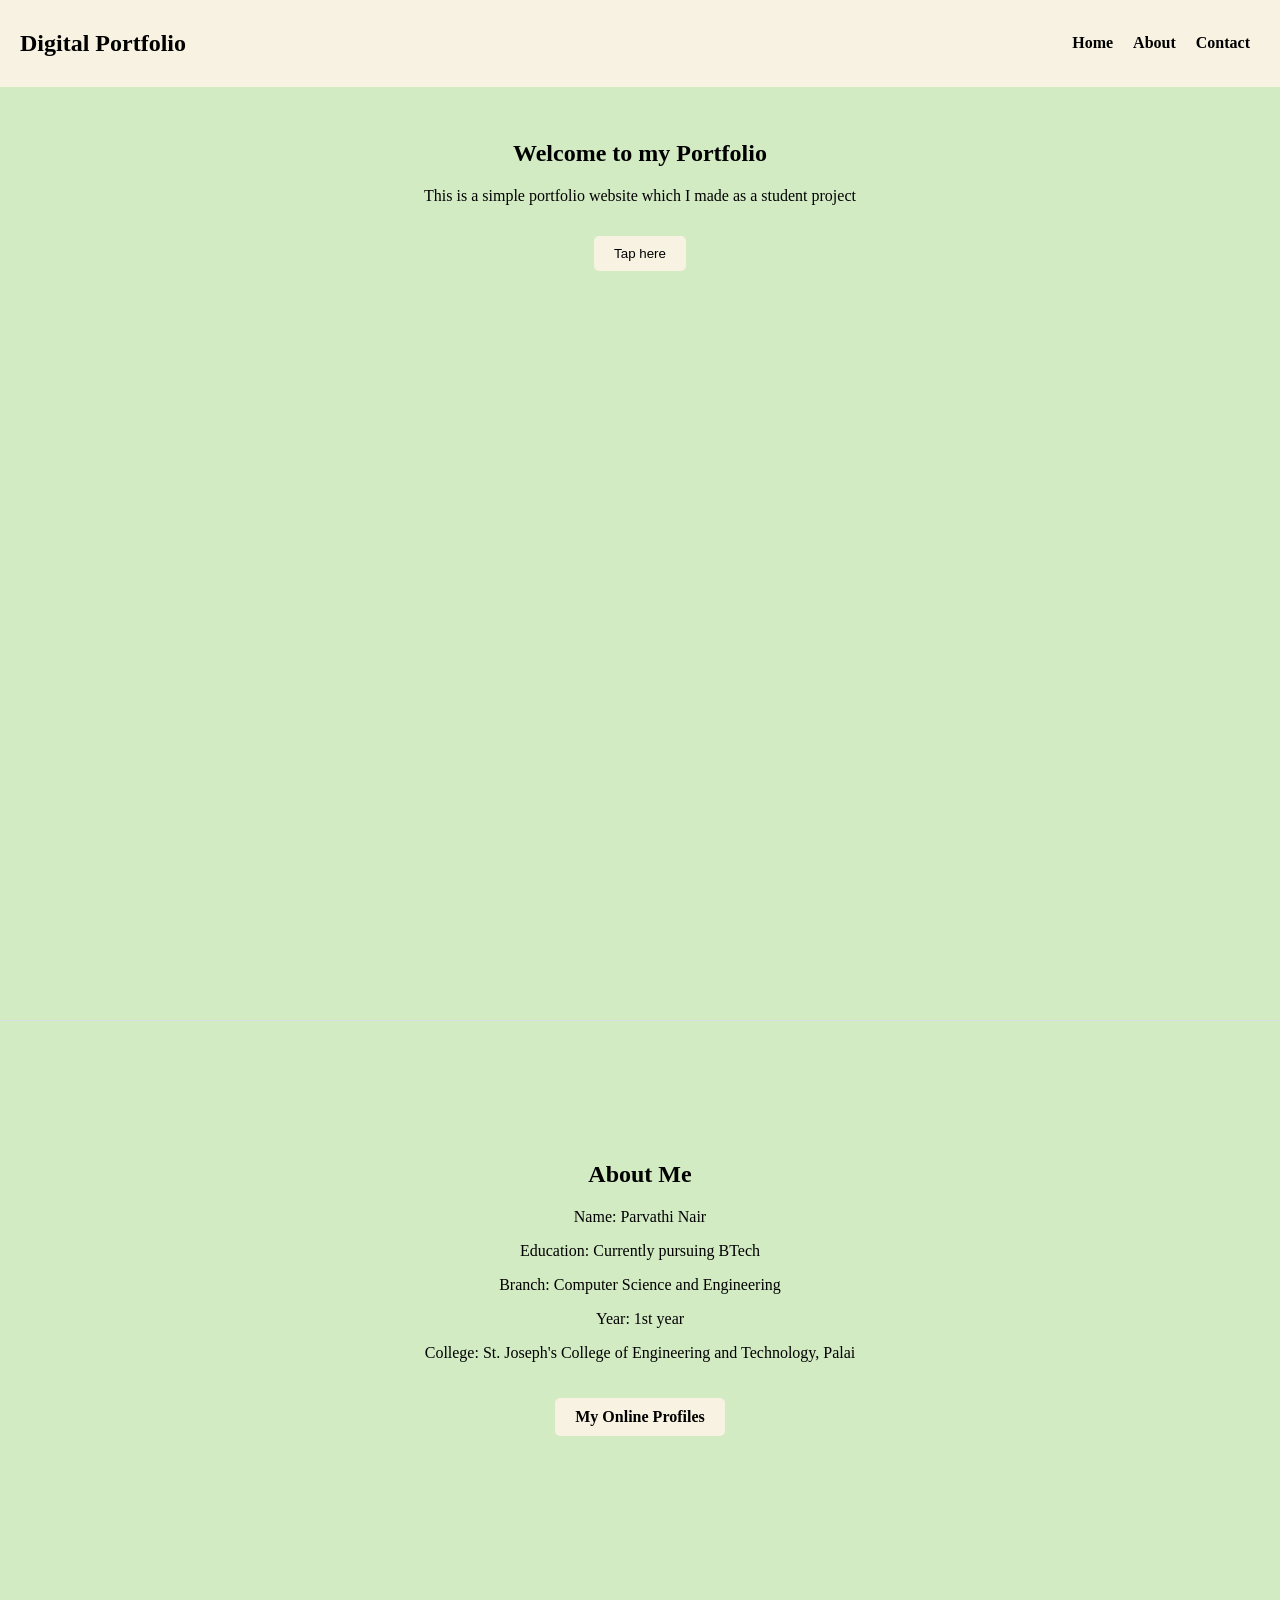
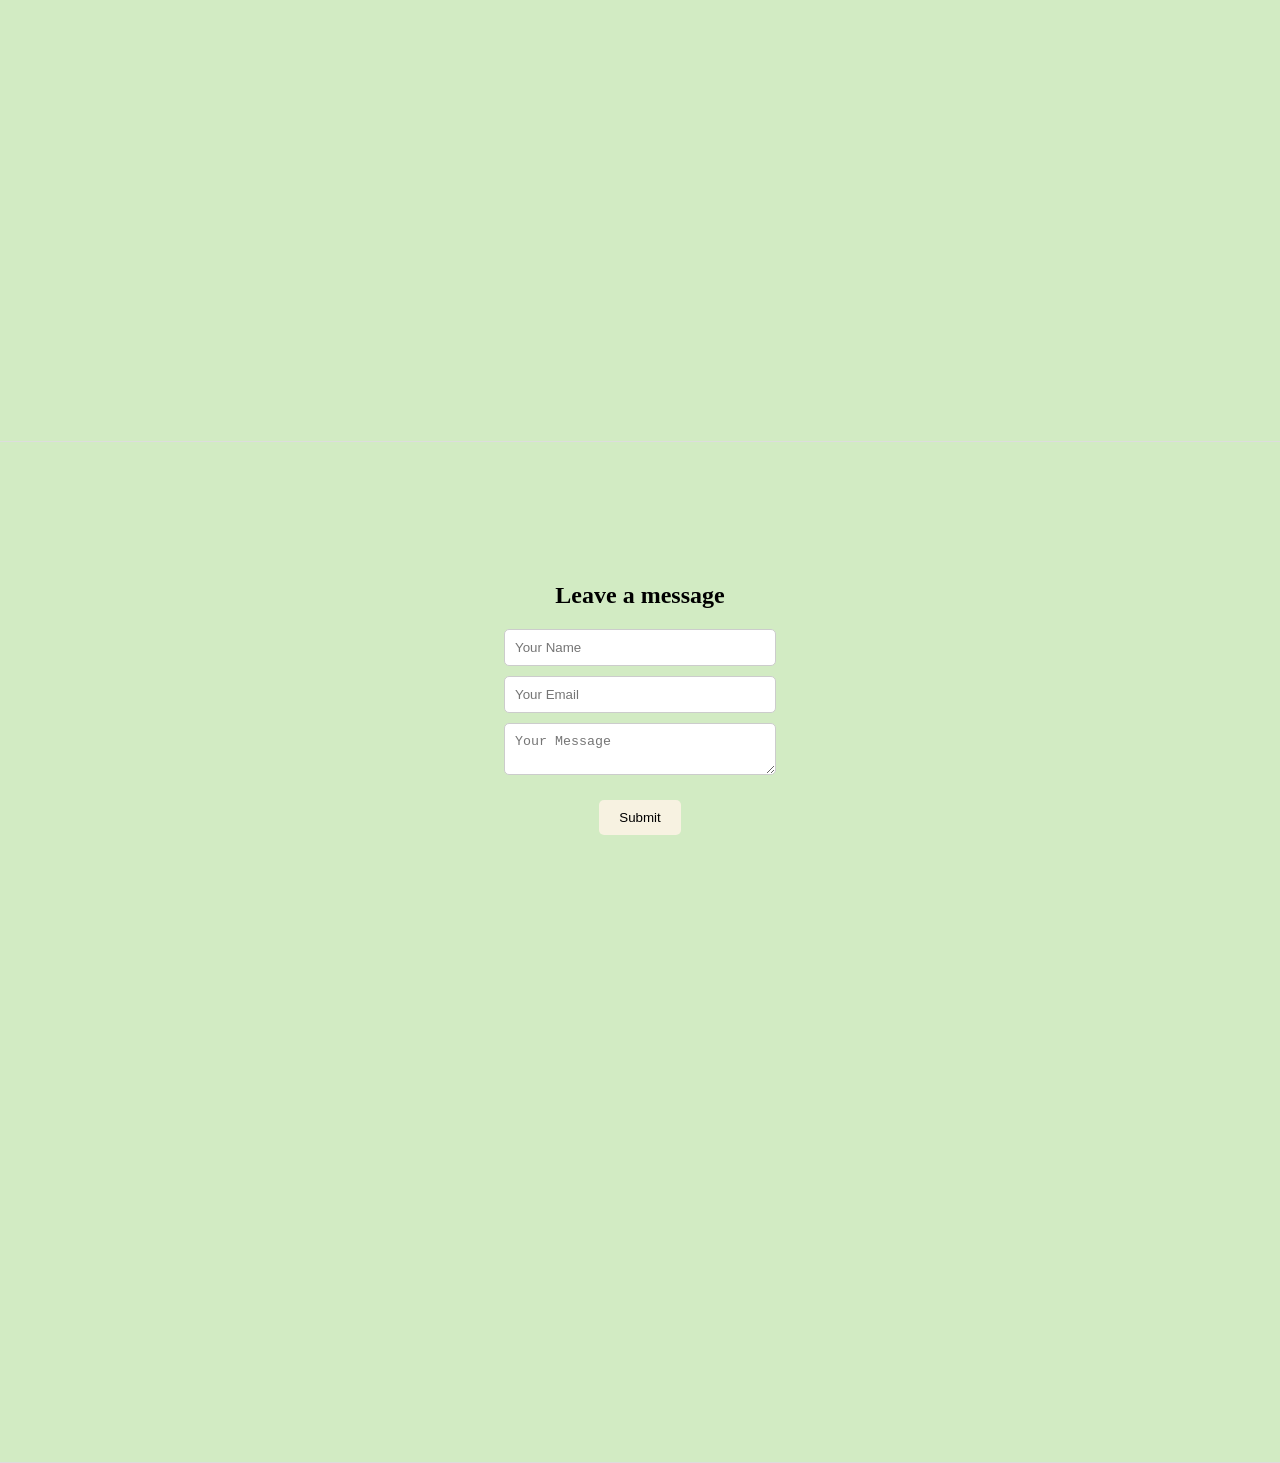
==== index.html @ 1200ccb8 "Add files via upload" ====
<!DOCTYPE html>
<html>
<head>
	<meta name="viewport"content="width=device-width, initial-scale=1.0">
	<title>Parvathi's Digital portfolio</title>
<link rel="stylesheet" href="style.css">

</head>

<body>
<nav>
<h1>Digital Portfolio</h1>
	<ul>
	<li><a href="#home">Home</a></li>
	<li><a href="#about">About</a></li>
	<li><a href="#contact">Contact</a></li>
	</ul>
</nav>

<section id ='home'>
	<h2>Welcome to my Portfolio</h2>
	<p>This is a simple portfolio website which I made as a student project</p>
	<button onclick ="showMessage()">Tap here </button>
</section>

<section id ='about'>
	<h2>About Me</h2>
	<p>Name: Parvathi Nair</p>
	<p>Education: Currently pursuing BTech</p>
	<p>Branch: Computer Science and Engineering</p>
	<p>Year: 1st year</p>
	<p>College: St. Joseph's College of Engineering and Technology, Palai</p>
	 
	<a href="links.html"class="profile-link" target="_blank">My Online Profiles</a>
</section>
	
<section id ="contact">
	<h2>Leave a message</h2>
	
	<form id="contactForm "onsubmit="return validateForm()">
	<input type="text"id="name"placeholder="Your Name">
	<input type="email"id="email"placeholder="Your Email">
	<textarea id="message"placeholder="Your Message"></textarea>
	
	<button type="submit">Submit</button>
	</form>

<p id="error"></p>
</section>
<script src="script.js"></script>
</body>
</html>
---- style.css ----
body{
	margin:0;
	font-family: Bradley Hand ITC , Times New Roman;
	background: #D2EBC3;
	color: black;
}

nav{
	position: fixed;
	top: 0;
	left:0;
	width: 100%;
	display: flex;
	justify-content: space-between;
	align-items: center;
	background: #F7F2E1;
	padding: 10px 20px;
	color: black;
	z-index: 1000;
}

nav ul{
	list-style: none;
	display: flex;
	gap: 20px;
	margin-left:70px;
	margin-right: 50px;
}
nav a{
	color: black;
	text-decoration: none;
	font-weight: bold;
}
nav a:hover{
	text-decoration: underline;
}

section{
	height: 100vh;
	padding-top: 120px;
	text-align: center;
	scroll-margin-top: 120px;
	border-bottom: 1px solid #ddd;


}

button{
	background: #F7F2E1;
	color: black;
	border: none;
	padding: 10px 20px;
	margin-top: 15px;
	cursor: pointer;
	border-radius:5px;
}

form{
	display: flex;
	flex-direction: column;
	align-items: center;
	gap: 10px;
}

input, textarea{
	width: 250px;
	padding: 10px;
	border: 1px solid #ccc;
	border-radius: 5px;
}

#error{
	color: red;
	margin-top: 10px;
}

.profile-link{
    display: inline-block;  
    margin-top: 20px;
    padding: 10px 20px;
    text-align: center;
    font-family: inherit;
    font-weight: bold;
    background: #F7F2E1;
    color: black;
    text-decoration: none;
    border-radius: 5px;
}

.profile-link:hover {
  background: #ddd;
}
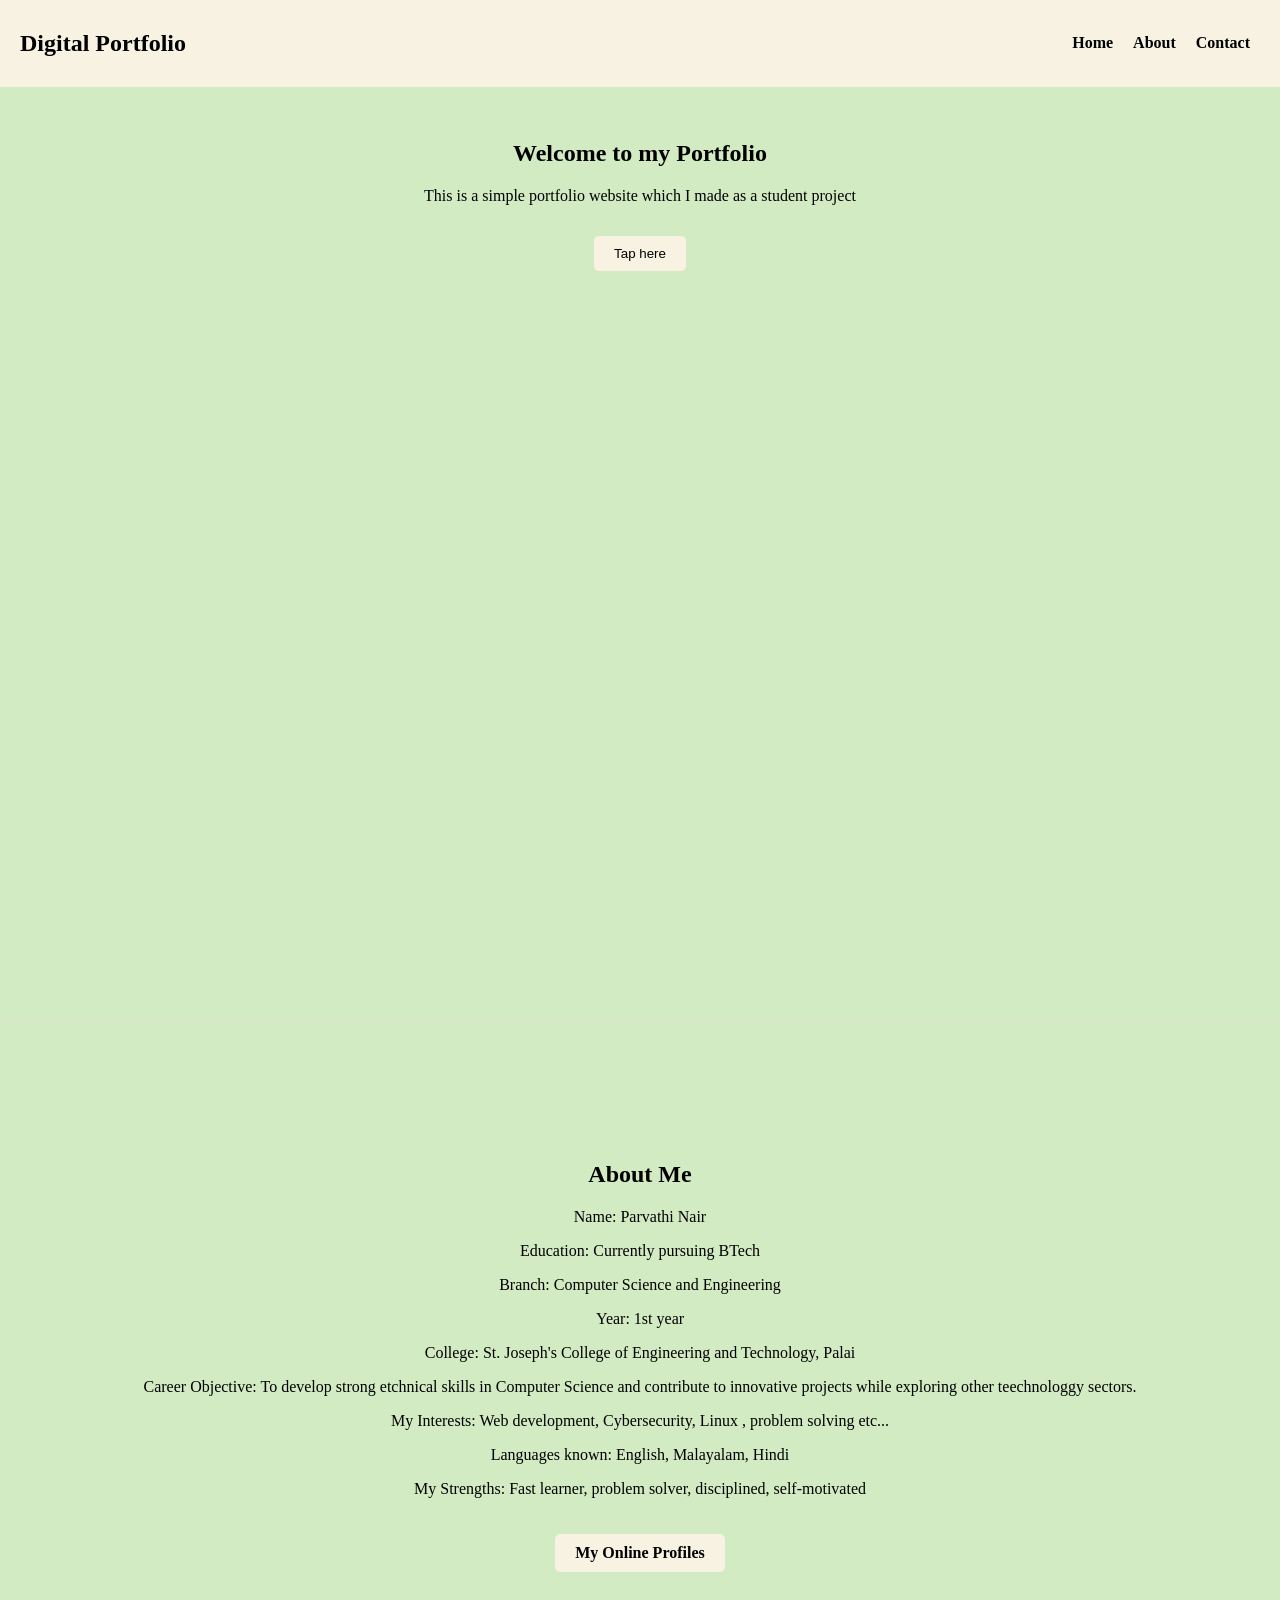
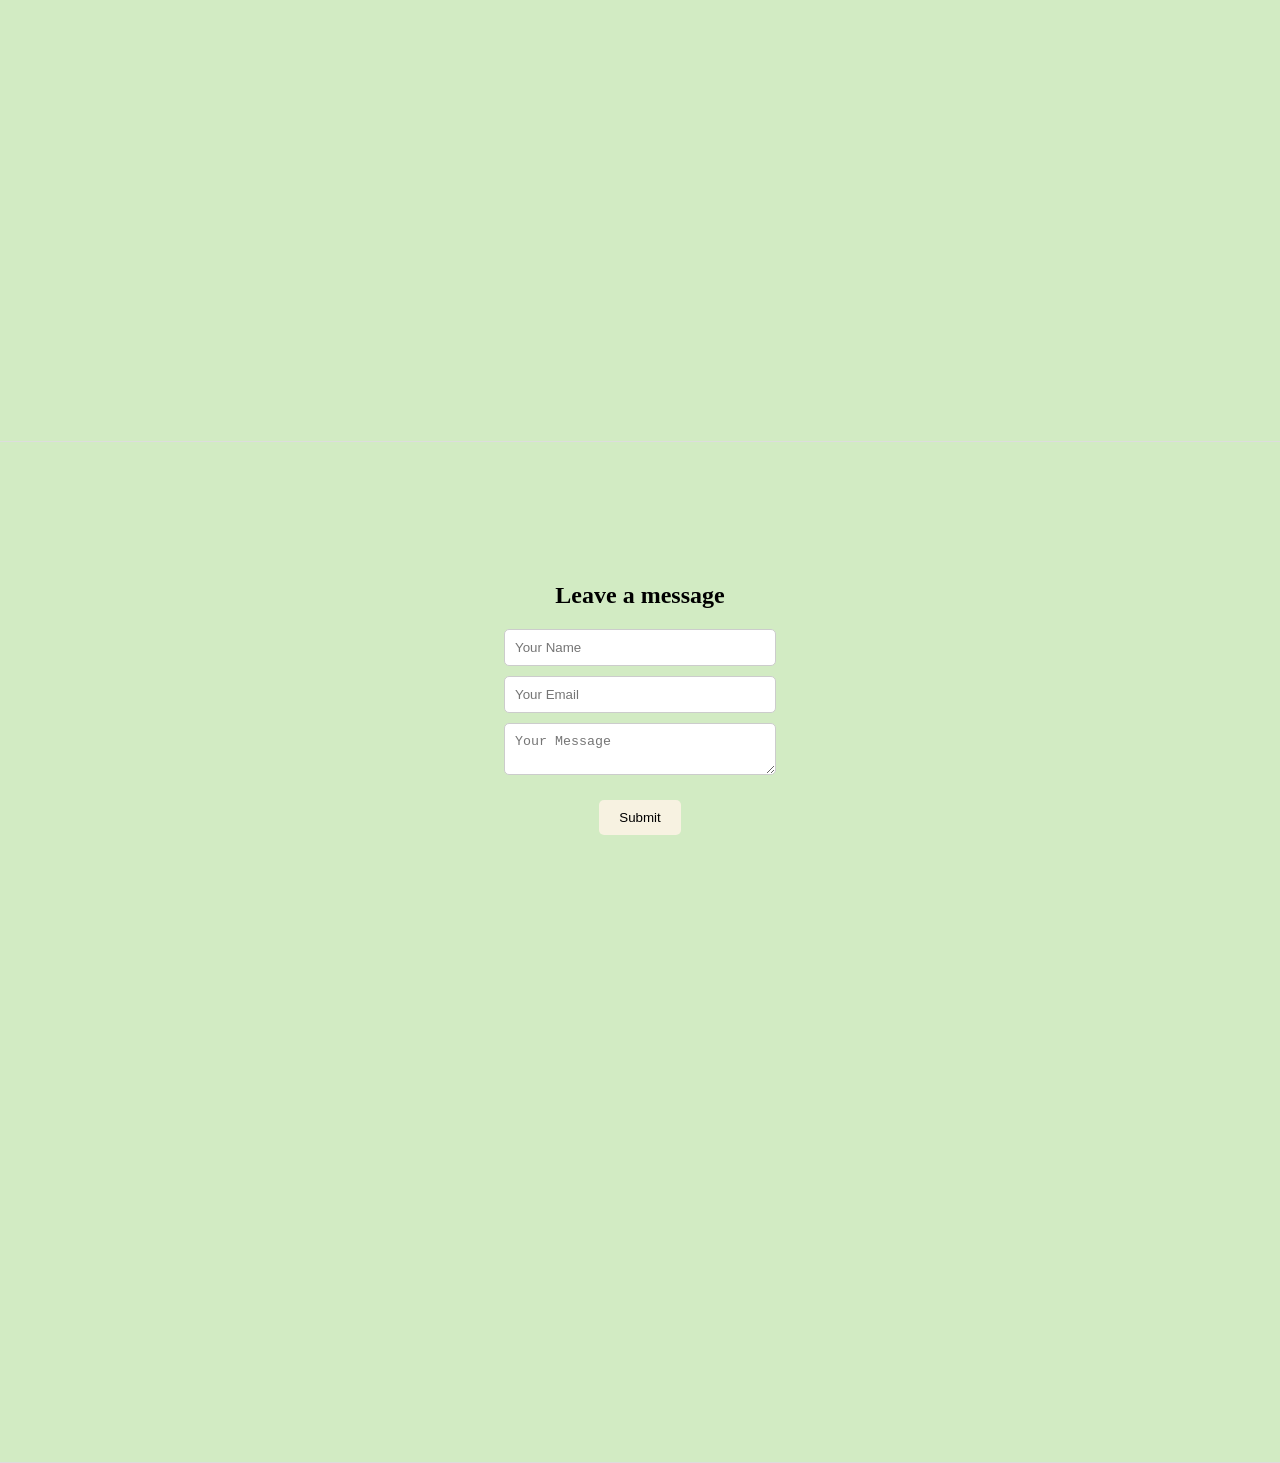
==== commit 42f00632: "Enhance About Me section with additional details Added career objective, interests, languages, and s" ====
--- a/index.html
+++ b/index.html
@@ -30,6 +30,10 @@
 	<p>Branch: Computer Science and Engineering</p>
 	<p>Year: 1st year</p>
 	<p>College: St. Joseph's College of Engineering and Technology, Palai</p>
+	<p>Career Objective: To develop strong etchnical skills in Computer Science and contribute to innovative projects while exploring other teechnologgy sectors.</p>
+	<p>My Interests: Web development, Cybersecurity, Linux , problem solving etc...</p>
+	<p>Languages known: English, Malayalam, Hindi</p>
+	<p>My Strengths: Fast learner, problem solver, disciplined, self-motivated</p>
 	 
 	<a href="links.html"class="profile-link" target="_blank">My Online Profiles</a>
 </section>
@@ -53,4 +57,4 @@
 
 	
 
-	+	
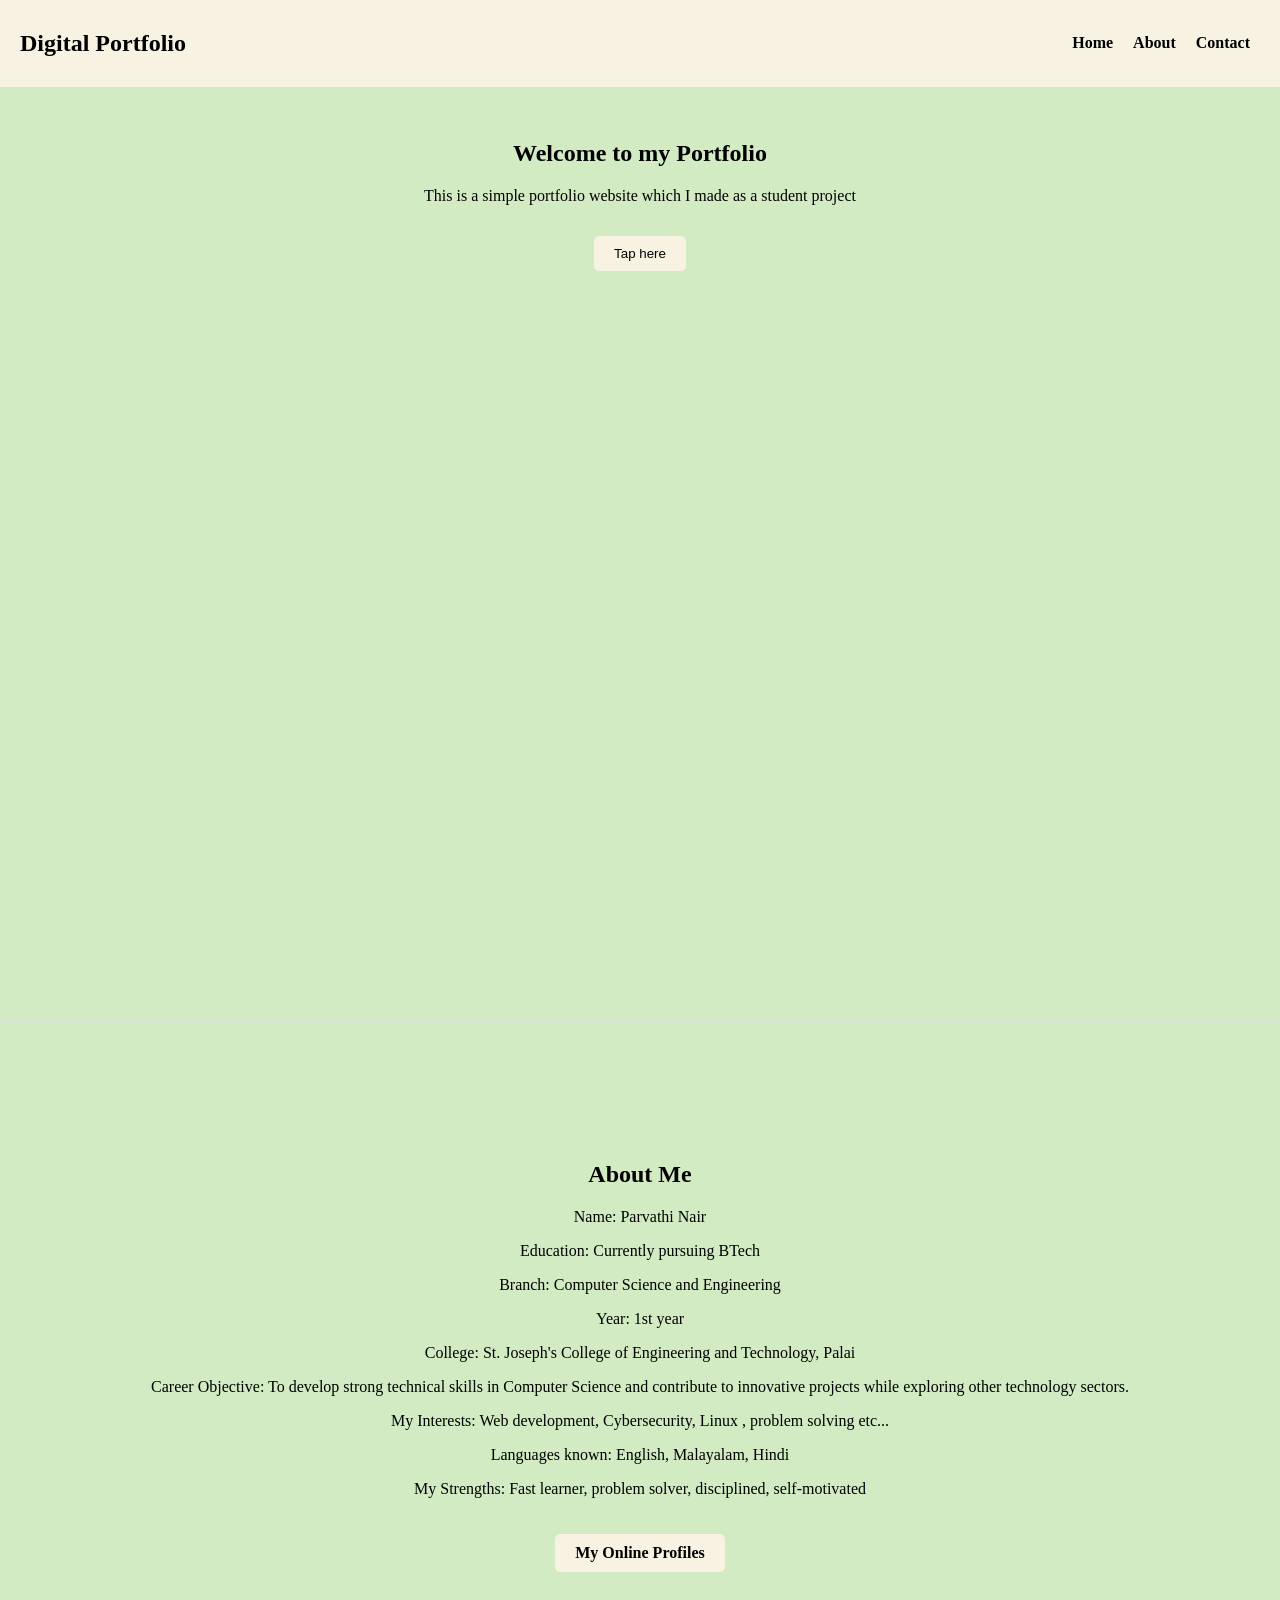
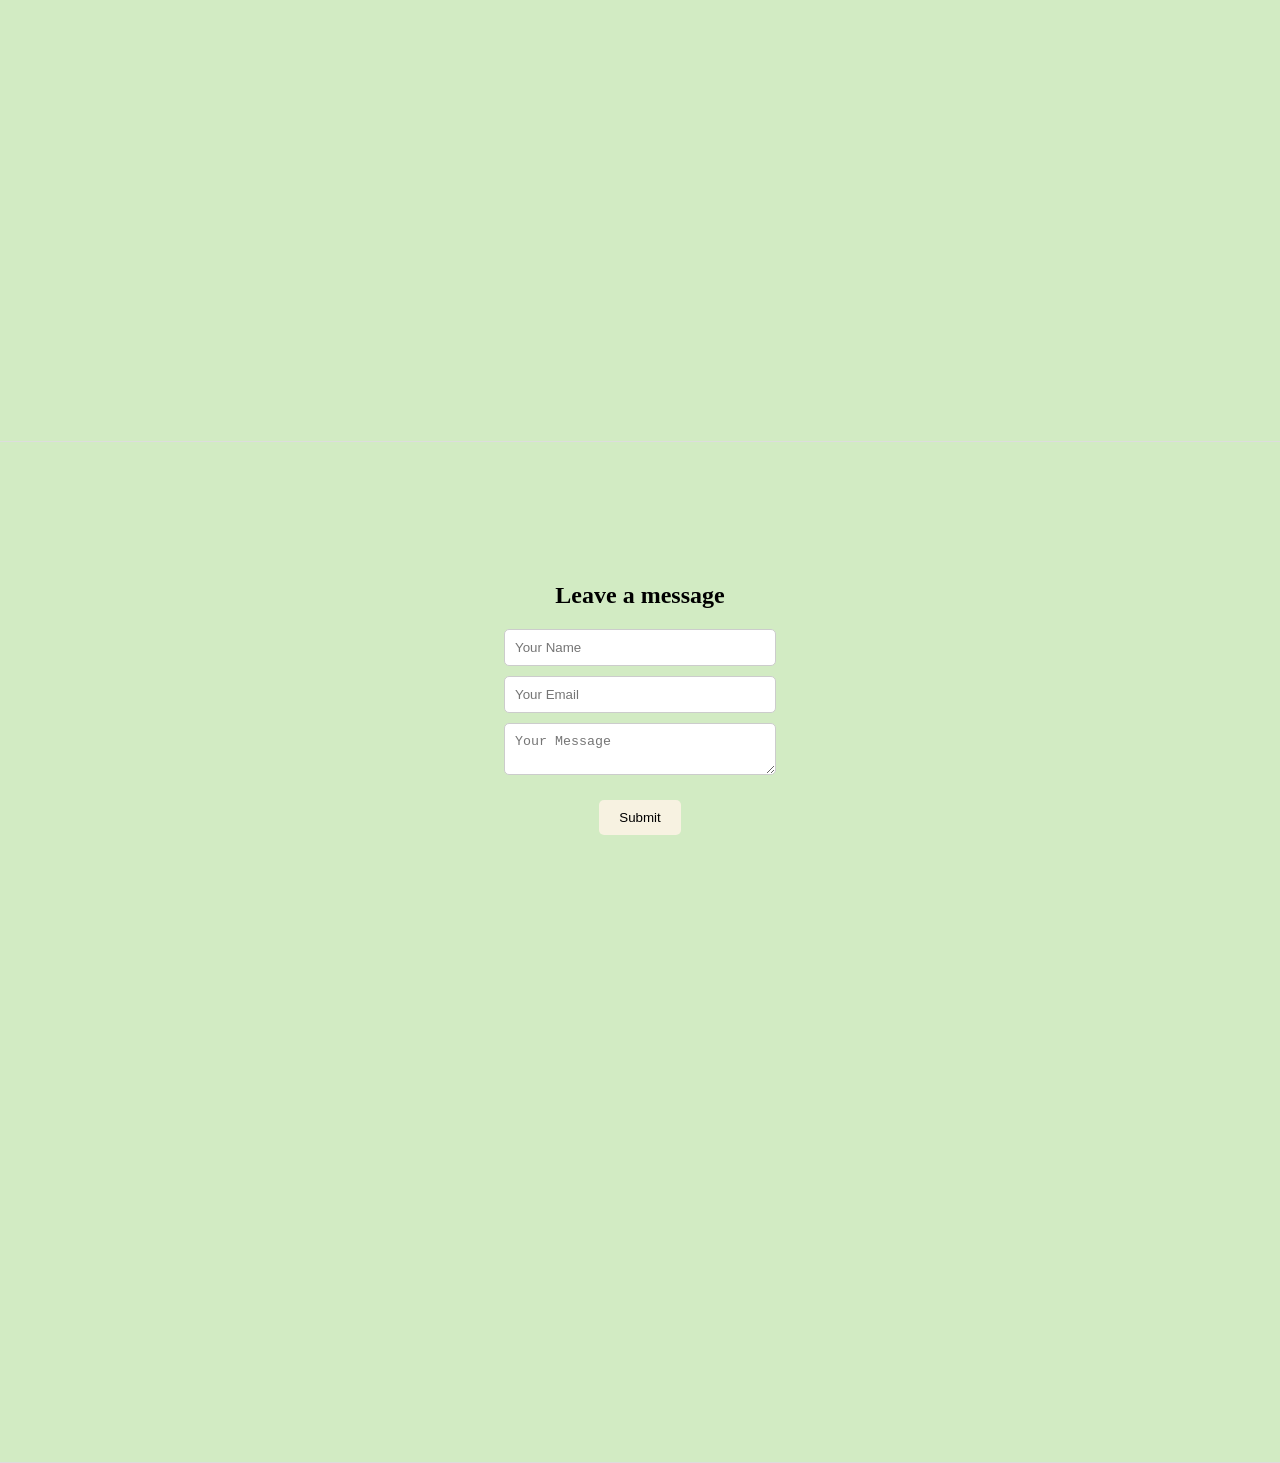
==== commit 9c0130f2: "Fix spelling errors and format in index.html Corrected spelling errors and improved formatting." ====
--- a/index.html
+++ b/index.html
@@ -30,7 +30,7 @@
 	<p>Branch: Computer Science and Engineering</p>
 	<p>Year: 1st year</p>
 	<p>College: St. Joseph's College of Engineering and Technology, Palai</p>
-	<p>Career Objective: To develop strong etchnical skills in Computer Science and contribute to innovative projects while exploring other teechnologgy sectors.</p>
+	<p>Career Objective: To develop strong technical skills in Computer Science and contribute to innovative projects while exploring other technology sectors.</p>
 	<p>My Interests: Web development, Cybersecurity, Linux , problem solving etc...</p>
 	<p>Languages known: English, Malayalam, Hindi</p>
 	<p>My Strengths: Fast learner, problem solver, disciplined, self-motivated</p>
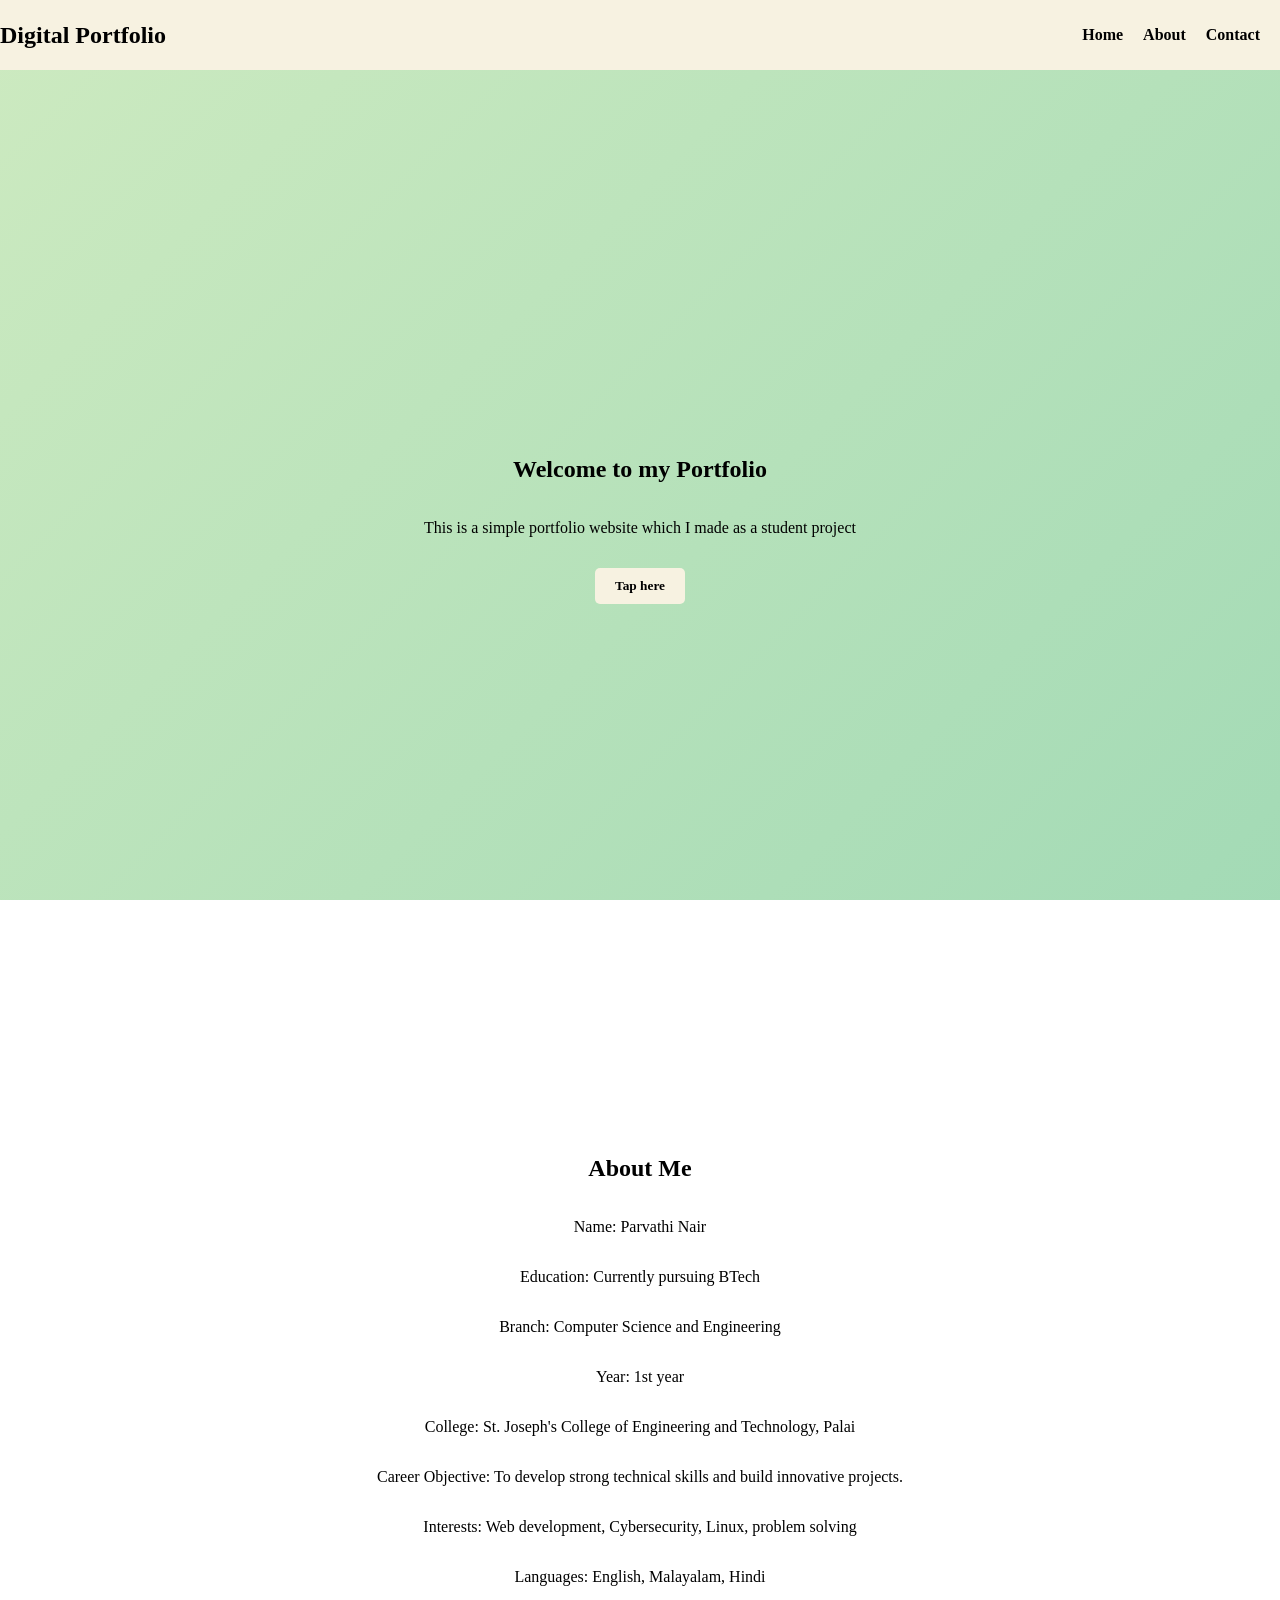
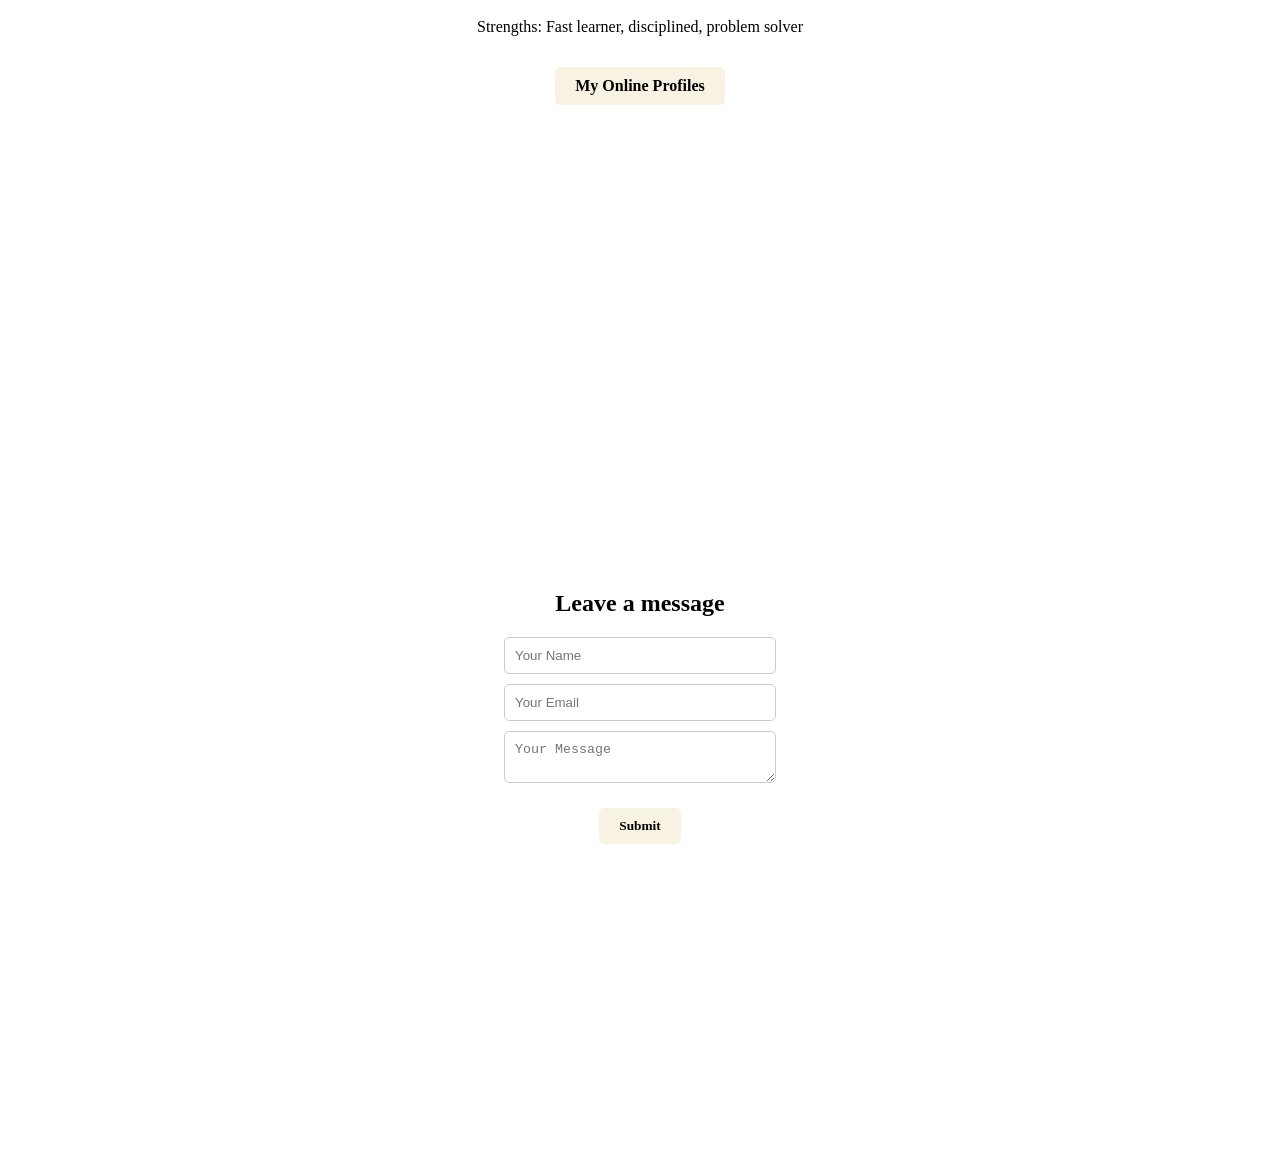
==== commit 9809e795: "Refactor index.html for improved structure and content Updated HTML structure and content for clarit" ====
--- a/index.html
+++ b/index.html
@@ -1,60 +1,58 @@
 <!DOCTYPE html>
-<html>
+<html lang="en">
 <head>
-	<meta name="viewport"content="width=device-width, initial-scale=1.0">
-	<title>Parvathi's Digital portfolio</title>
-<link rel="stylesheet" href="style.css">
-
+  <meta name="viewport" content="width=device-width, initial-scale=1.0">
+  <meta charset="UTF-8">
+  <title>Parvathi's Digital Portfolio</title>
+  <link rel="stylesheet" href="style.css">
 </head>
 
 <body>
+
 <nav>
-<h1>Digital Portfolio</h1>
-	<ul>
-	<li><a href="#home">Home</a></li>
-	<li><a href="#about">About</a></li>
-	<li><a href="#contact">Contact</a></li>
-	</ul>
+  <h1>Digital Portfolio</h1>
+  <ul>
+    <li><a href="#home">Home</a></li>
+    <li><a href="#about">About</a></li>
+    <li><a href="#contact">Contact</a></li>
+  </ul>
 </nav>
 
-<section id ='home'>
-	<h2>Welcome to my Portfolio</h2>
-	<p>This is a simple portfolio website which I made as a student project</p>
-	<button onclick ="showMessage()">Tap here </button>
+<section id="home" class="hidden">
+  <h2>Welcome to my Portfolio</h2>
+  <p>This is a simple portfolio website which I made as a student project</p>
+  <button onclick="showMessage()">Tap here</button>
 </section>
 
-<section id ='about'>
-	<h2>About Me</h2>
-	<p>Name: Parvathi Nair</p>
-	<p>Education: Currently pursuing BTech</p>
-	<p>Branch: Computer Science and Engineering</p>
-	<p>Year: 1st year</p>
-	<p>College: St. Joseph's College of Engineering and Technology, Palai</p>
-	<p>Career Objective: To develop strong technical skills in Computer Science and contribute to innovative projects while exploring other technology sectors.</p>
-	<p>My Interests: Web development, Cybersecurity, Linux , problem solving etc...</p>
-	<p>Languages known: English, Malayalam, Hindi</p>
-	<p>My Strengths: Fast learner, problem solver, disciplined, self-motivated</p>
-	 
-	<a href="links.html"class="profile-link" target="_blank">My Online Profiles</a>
+<section id="about" class="hidden">
+  <h2>About Me</h2>
+  <p>Name: Parvathi Nair</p>
+  <p>Education: Currently pursuing BTech</p>
+  <p>Branch: Computer Science and Engineering</p>
+  <p>Year: 1st year</p>
+  <p>College: St. Joseph's College of Engineering and Technology, Palai</p>
+  <p>Career Objective: To develop strong technical skills and build innovative projects.</p>
+  <p>Interests: Web development, Cybersecurity, Linux, problem solving</p>
+  <p>Languages: English, Malayalam, Hindi</p>
+  <p>Strengths: Fast learner, disciplined, problem solver</p>
+
+  <a href="links.html" class="profile-link" target="_blank">My Online Profiles</a>
 </section>
-	
-<section id ="contact">
-	<h2>Leave a message</h2>
-	
-	<form id="contactForm "onsubmit="return validateForm()">
-	<input type="text"id="name"placeholder="Your Name">
-	<input type="email"id="email"placeholder="Your Email">
-	<textarea id="message"placeholder="Your Message"></textarea>
-	
-	<button type="submit">Submit</button>
-	</form>
 
-<p id="error"></p>
+<section id="contact" class="hidden">
+  <h2>Leave a message</h2>
+
+  <form id="contactForm" onsubmit="return validateForm(event)">
+    <input type="text" id="name" placeholder="Your Name">
+    <input type="email" id="email" placeholder="Your Email">
+    <textarea id="message" placeholder="Your Message"></textarea>
+
+    <button type="submit">Submit</button>
+  </form>
+
+  <p id="error"></p>
 </section>
+
 <script src="script.js"></script>
 </body>
 </html>
-
-	
-
-	
--- a/style.css
+++ b/style.css
@@ -1,94 +1,157 @@
-body{
-	margin:0;
-	font-family: Bradley Hand ITC , Times New Roman;
-	background: #D2EBC3;
-	color: black;
+html {
+  scroll-behavior: smooth;
 }
 
-nav{
-	position: fixed;
-	top: 0;
-	left:0;
-	width: 100%;
-	display: flex;
-	justify-content: space-between;
-	align-items: center;
-	background: #F7F2E1;
-	padding: 10px 20px;
-	color: black;
-	z-index: 1000;
+html, body {
+  height: 100%;
+  margin: 0;
 }
 
-nav ul{
-	list-style: none;
-	display: flex;
-	gap: 20px;
-	margin-left:70px;
-	margin-right: 50px;
-}
-nav a{
-	color: black;
-	text-decoration: none;
-	font-weight: bold;
-}
-nav a:hover{
-	text-decoration: underline;
+/* ================= BODY ================= */
+body {
+  margin: 0;
+  padding-top: 70px;
+
+  font-family: Bradley Hand ITC, Times New Roman;
+  color: black;
+
+  background: transparent;
+  position: relative;
+  min-height: 100vh;
+  overflow-x: hidden;
 }
 
-section{
-	height: 100vh;
-	padding-top: 120px;
-	text-align: center;
-	scroll-margin-top: 120px;
-	border-bottom: 1px solid #ddd;
+/* ================= ANIMATED BACKGROUND (FIXED LAYER) ================= */
+body::before {
+  content: "";
+  position: fixed;
+  top: 0;
+  left: 0;
+  width: 100%;
+  height: 100%;
 
+  z-index: -1;
 
+  background: linear-gradient(-45deg,
+    #d8f3dc,
+    #b7e4c7,
+    #95d5b2,
+    #cdeac0
+  );
+
+  background-size: 400% 400%;
+  animation: gradientMove 10s ease infinite;
 }
 
-button{
-	background: #F7F2E1;
-	color: black;
-	border: none;
-	padding: 10px 20px;
-	margin-top: 15px;
-	cursor: pointer;
-	border-radius:5px;
+/* ================= ANIMATION ================= */
+@keyframes gradientMove {
+  0% { background-position: 0% 50%; }
+  50% { background-position: 100% 50%; }
+  100% { background-position: 0% 50%; }
 }
 
-form{
-	display: flex;
-	flex-direction: column;
-	align-items: center;
-	gap: 10px;
+/* ================= NAVBAR ================= */
+nav {
+  position: fixed;
+  top: 0;
+  left: 0;
+  width: 100%;
+  height: 70px;
+
+  display: flex;
+  justify-content: space-between;
+  align-items: center;
+
+  background: #F7F2E1;
+  z-index: 1000;
 }
 
-input, textarea{
-	width: 250px;
-	padding: 10px;
-	border: 1px solid #ccc;
-	border-radius: 5px;
+nav ul {
+  list-style: none;
+  display: flex;
+  gap: 20px;
+
+  margin: 0;
+  padding: 0 20px;
 }
 
-#error{
-	color: red;
-	margin-top: 10px;
+nav a {
+  color: black;
+  text-decoration: none;
+  font-weight: bold;
 }
 
-.profile-link{
-    display: inline-block;  
-    margin-top: 20px;
-    padding: 10px 20px;
-    text-align: center;
-    font-family: inherit;
-    font-weight: bold;
-    background: #F7F2E1;
-    color: black;
-    text-decoration: none;
-    border-radius: 5px;
+nav a:hover {
+  text-decoration: underline;
 }
 
-.profile-link:hover {
-  background: #ddd;
+/* ================= SECTIONS ================= */
+section {
+  min-height: 100vh;
+
+  display: flex;
+  flex-direction: column;
+  justify-content: center;
+  align-items: center;
+
+  text-align: center;
+
+  background: transparent;
+
+  scroll-margin-top: 70px;
 }
 
+/* ================= BUTTONS ================= */
+button,
+.profile-link {
+  display: inline-block;
 
+  background: #F7F2E1;
+  color: black;
+
+  border: none;
+  padding: 10px 20px;
+
+  margin-top: 15px;
+
+  cursor: pointer;
+  border-radius: 5px;
+
+  font-family: inherit;
+  font-weight: bold;
+  text-decoration: none;
+}
+
+/* ================= FORM ================= */
+form {
+  display: flex;
+  flex-direction: column;
+  align-items: center;
+  gap: 10px;
+}
+
+input, textarea {
+  width: 250px;
+  padding: 10px;
+
+  border: 1px solid #ccc;
+  border-radius: 5px;
+}
+
+/* ================= ANIMATION HELPERS ================= */
+.hidden {
+  opacity: 0;
+  transform: translateY(30px);
+  transition: all 0.8s ease;
+}
+
+.show {
+  opacity: 1;
+  transform: translateY(0);
+}
+
+/* ================= ERROR ================= */
+#error {
+  color: red;
+  margin-top: 10px;
+}
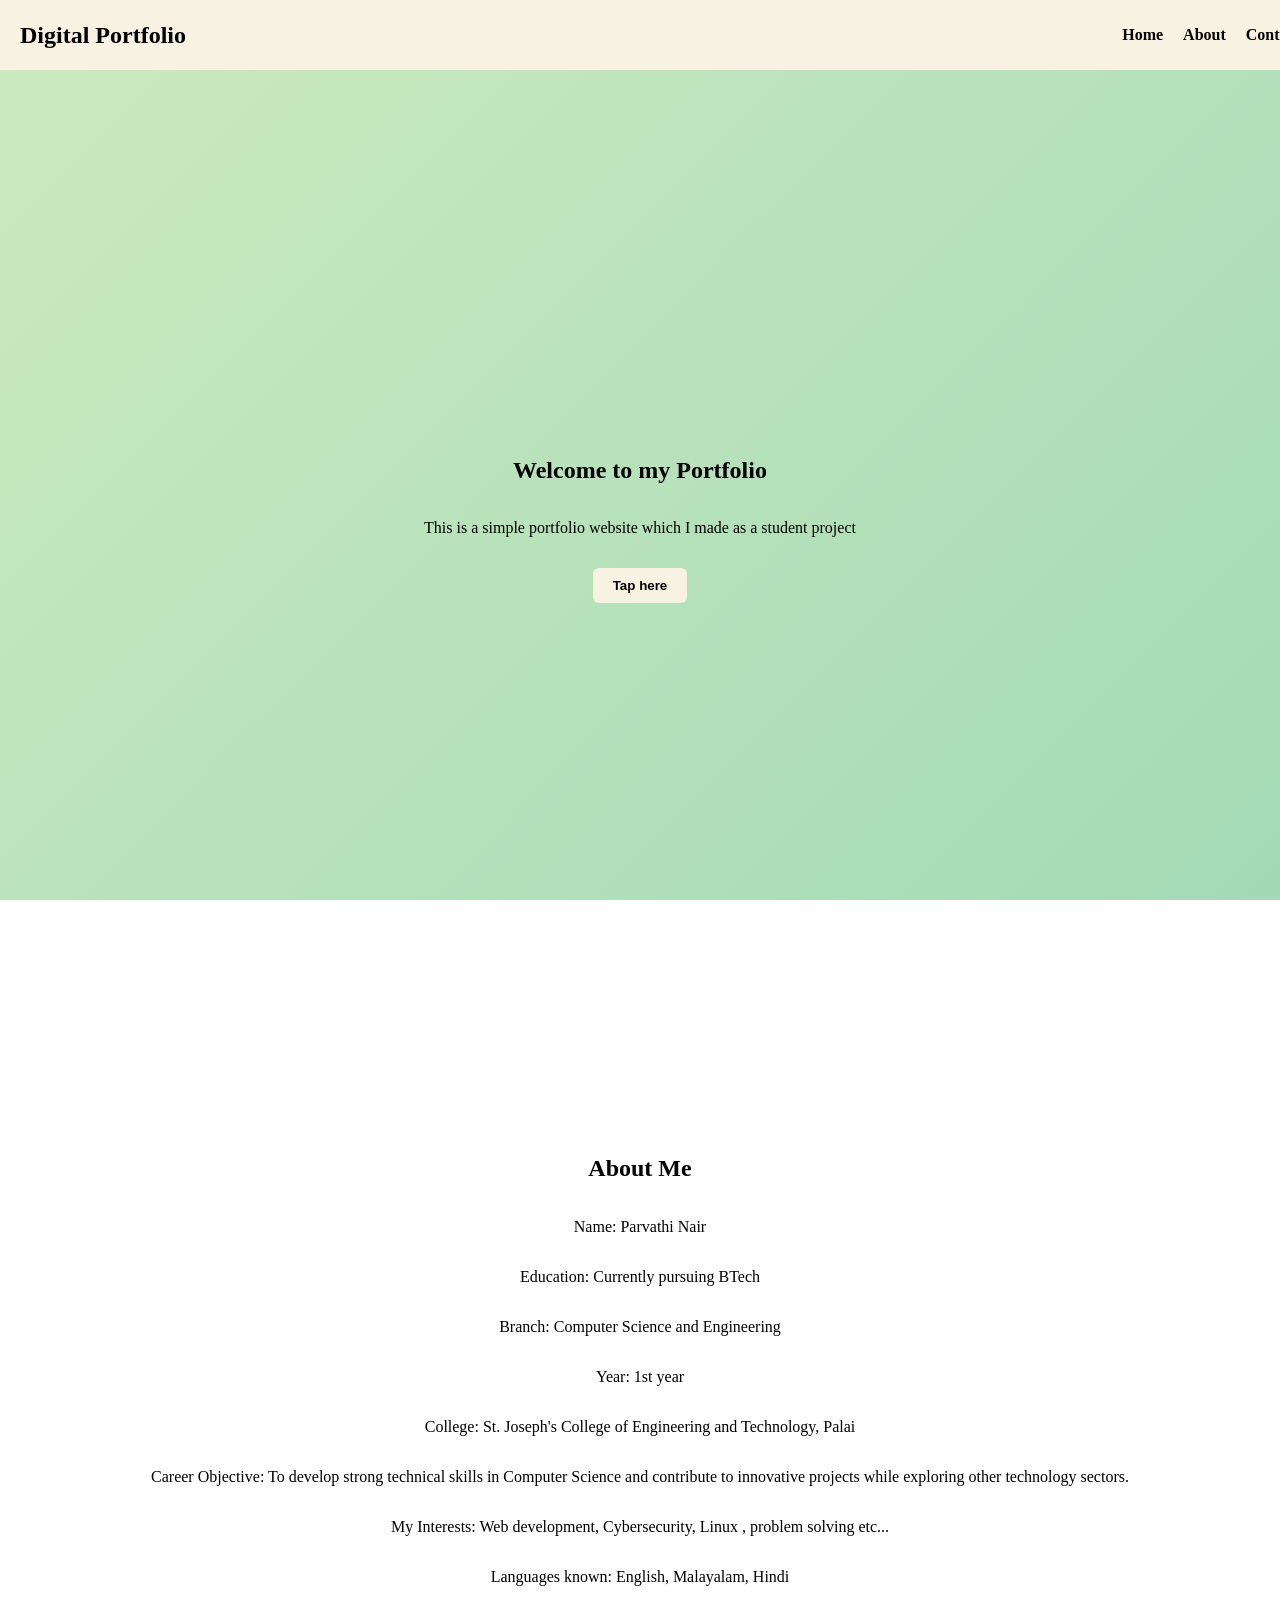
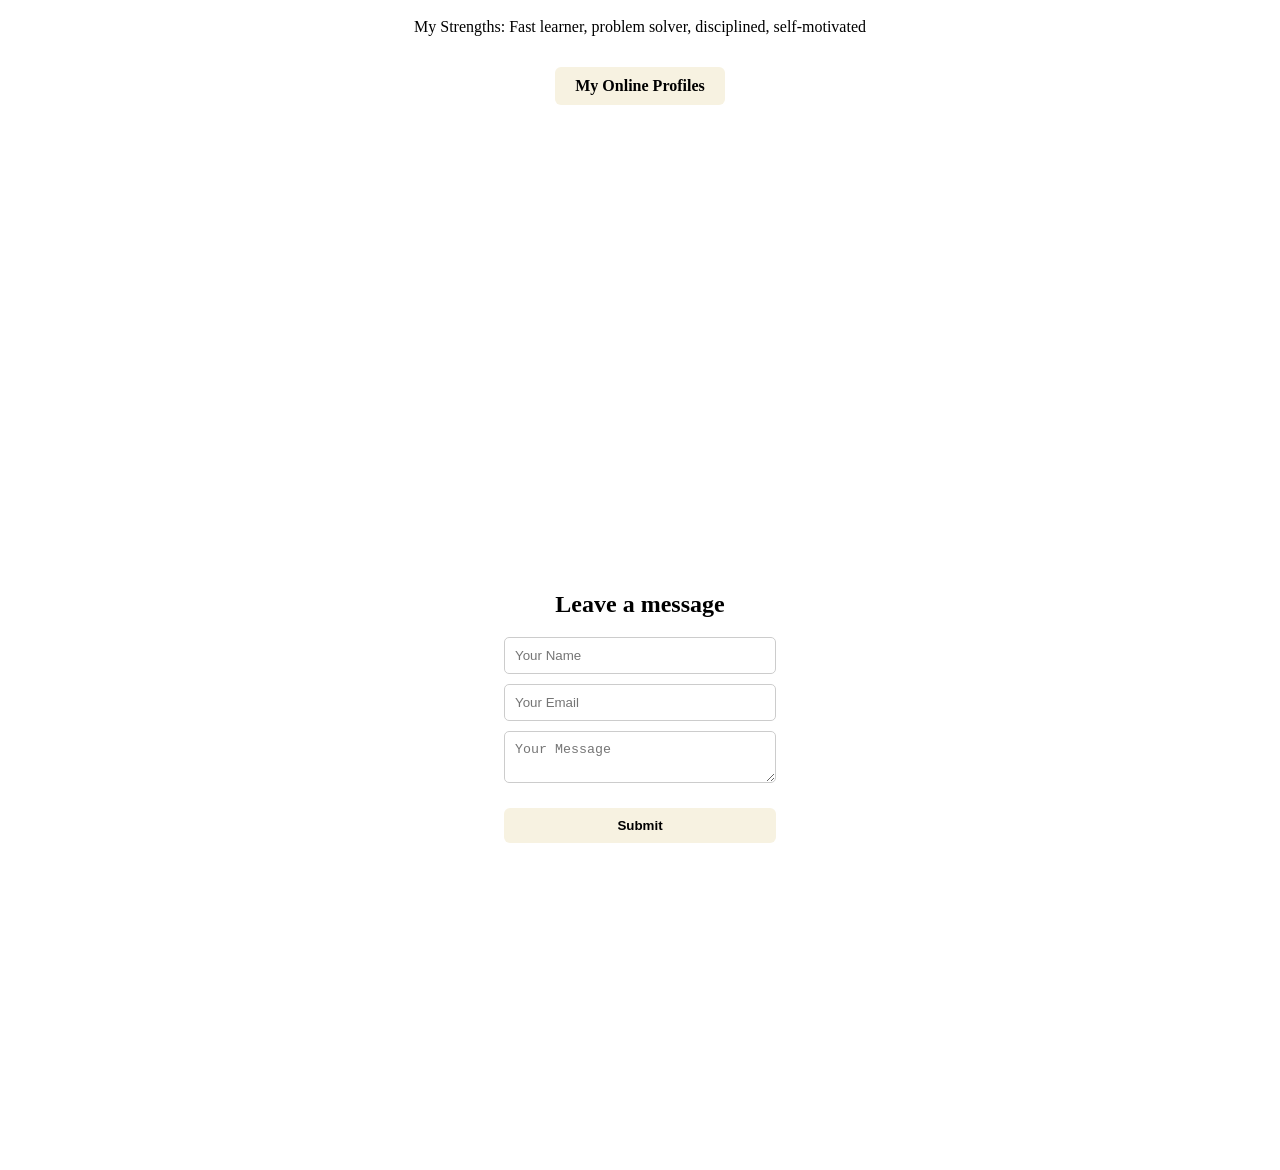
==== commit 1c41d852: "Update index.html" ====
--- a/index.html
+++ b/index.html
@@ -1,58 +1,56 @@
 <!DOCTYPE html>
-<html lang="en">
+<html>
 <head>
-  <meta name="viewport" content="width=device-width, initial-scale=1.0">
-  <meta charset="UTF-8">
-  <title>Parvathi's Digital Portfolio</title>
-  <link rel="stylesheet" href="style.css">
+	<meta name="viewport"content="width=device-width, initial-scale=1.0">
+	<title>Parvathi's Digital portfolio</title>
+<link rel="stylesheet" href="style.css">
+
 </head>
 
 <body>
-
 <nav>
-  <h1>Digital Portfolio</h1>
-  <ul>
-    <li><a href="#home">Home</a></li>
-    <li><a href="#about">About</a></li>
-    <li><a href="#contact">Contact</a></li>
-  </ul>
+<h1>Digital Portfolio</h1>
+	<ul>
+	<li><a href="#home">Home</a></li>
+	<li><a href="#about">About</a></li>
+	<li><a href="#contact">Contact</a></li>
+	</ul>
 </nav>
 
-<section id="home" class="hidden">
-  <h2>Welcome to my Portfolio</h2>
-  <p>This is a simple portfolio website which I made as a student project</p>
-  <button onclick="showMessage()">Tap here</button>
+<section id ='home' class='hidden'>
+	<h2>Welcome to my Portfolio</h2>
+	<p>This is a simple portfolio website which I made as a student project</p>
+	<button onclick ="showMessage()">Tap here </button>
 </section>
 
-<section id="about" class="hidden">
-  <h2>About Me</h2>
-  <p>Name: Parvathi Nair</p>
-  <p>Education: Currently pursuing BTech</p>
-  <p>Branch: Computer Science and Engineering</p>
-  <p>Year: 1st year</p>
-  <p>College: St. Joseph's College of Engineering and Technology, Palai</p>
-  <p>Career Objective: To develop strong technical skills and build innovative projects.</p>
-  <p>Interests: Web development, Cybersecurity, Linux, problem solving</p>
-  <p>Languages: English, Malayalam, Hindi</p>
-  <p>Strengths: Fast learner, disciplined, problem solver</p>
+<section id ='about' class='hidden'>
+	<h2>About Me</h2>
+	<p>Name: Parvathi Nair</p>
+	<p>Education: Currently pursuing BTech</p>
+	<p>Branch: Computer Science and Engineering</p>
+	<p>Year: 1st year</p>
+	<p>College: St. Joseph's College of Engineering and Technology, Palai</p>
+	<p>Career Objective: To develop strong technical skills in Computer Science and contribute to innovative projects while exploring other technology sectors.</p>
+	<p>My Interests: Web development, Cybersecurity, Linux , problem solving etc...</p>
+	<p>Languages known: English, Malayalam, Hindi</p>
+	<p>My Strengths: Fast learner, problem solver, disciplined, self-motivated</p>
+	 
+	<a href="links.html"class="profile-link" target="_blank">My Online Profiles</a>
+</section>
+	
+<section id ="contact" class='hidden'>
+	<h2>Leave a message</h2>
+	
+	<form id="contactForm "onsubmit="return validateForm()">
+	<input type="text"id="name"placeholder="Your Name">
+	<input type="email"id="email"placeholder="Your Email">
+	<textarea id="message"placeholder="Your Message"></textarea>
+	
+	<button type="submit">Submit</button>
+	</form>
 
-  <a href="links.html" class="profile-link" target="_blank">My Online Profiles</a>
+<p id="error"></p>
 </section>
-
-<section id="contact" class="hidden">
-  <h2>Leave a message</h2>
-
-  <form id="contactForm" onsubmit="return validateForm(event)">
-    <input type="text" id="name" placeholder="Your Name">
-    <input type="email" id="email" placeholder="Your Email">
-    <textarea id="message" placeholder="Your Message"></textarea>
-
-    <button type="submit">Submit</button>
-  </form>
-
-  <p id="error"></p>
-</section>
-
 <script src="script.js"></script>
 </body>
 </html>
--- a/style.css
+++ b/style.css
@@ -7,28 +7,22 @@
   margin: 0;
 }
 
-/* ================= BODY ================= */
+/* BODY */
 body {
   margin: 0;
   padding-top: 70px;
 
-  font-family: Bradley Hand ITC, Times New Roman;
+  font-family: "Times New Roman", Bradley Hand ITC;
   color: black;
 
-  background: transparent;
-  position: relative;
-  min-height: 100vh;
   overflow-x: hidden;
 }
 
-/* ================= ANIMATED BACKGROUND (FIXED LAYER) ================= */
+/* BACKGROUND */
 body::before {
   content: "";
   position: fixed;
-  top: 0;
-  left: 0;
-  width: 100%;
-  height: 100%;
+  inset: 0;
 
   z-index: -1;
 
@@ -43,14 +37,13 @@
   animation: gradientMove 10s ease infinite;
 }
 
-/* ================= ANIMATION ================= */
 @keyframes gradientMove {
   0% { background-position: 0% 50%; }
   50% { background-position: 100% 50%; }
   100% { background-position: 0% 50%; }
 }
 
-/* ================= NAVBAR ================= */
+/* NAV */
 nav {
   position: fixed;
   top: 0;
@@ -64,15 +57,15 @@
 
   background: #F7F2E1;
   z-index: 1000;
+  padding: 0 20px;
 }
 
+/* LINKS */
 nav ul {
   list-style: none;
   display: flex;
   gap: 20px;
-
   margin: 0;
-  padding: 0 20px;
 }
 
 nav a {
@@ -82,10 +75,10 @@
 }
 
 nav a:hover {
-  text-decoration: underline;
+  color: #2d6a4f;
 }
 
-/* ================= SECTIONS ================= */
+/* SECTIONS */
 section {
   min-height: 100vh;
 
@@ -95,38 +88,37 @@
   align-items: center;
 
   text-align: center;
-
-  background: transparent;
-
   scroll-margin-top: 70px;
 }
 
-/* ================= BUTTONS ================= */
+/* BUTTONS */
 button,
 .profile-link {
-  display: inline-block;
-
   background: #F7F2E1;
   color: black;
 
   border: none;
   padding: 10px 20px;
-
   margin-top: 15px;
 
   cursor: pointer;
-  border-radius: 5px;
+  border-radius: 6px;
 
-  font-family: inherit;
   font-weight: bold;
   text-decoration: none;
+
+  transition: 0.3s;
 }
 
-/* ================= FORM ================= */
+button:hover,
+.profile-link:hover {
+  transform: scale(1.05);
+}
+
+/* FORM */
 form {
   display: flex;
   flex-direction: column;
-  align-items: center;
   gap: 10px;
 }
 
@@ -138,19 +130,19 @@
   border-radius: 5px;
 }
 
-/* ================= ANIMATION HELPERS ================= */
+/* ANIMATION */
 .hidden {
   opacity: 0;
   transform: translateY(30px);
-  transition: all 0.8s ease;
 }
 
 .show {
   opacity: 1;
   transform: translateY(0);
+  transition: all 0.8s ease;
 }
 
-/* ================= ERROR ================= */
+/* ERROR */
 #error {
   color: red;
   margin-top: 10px;
